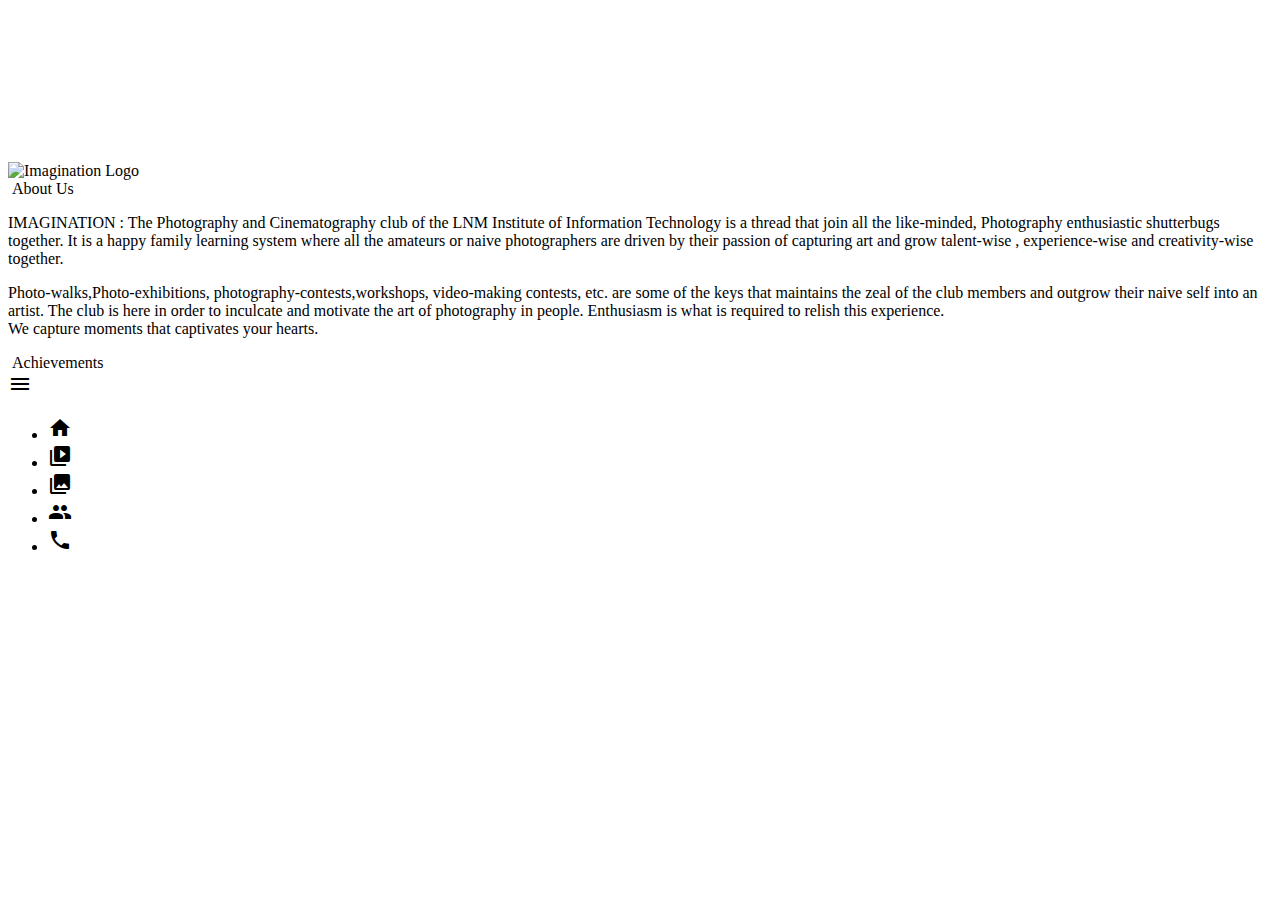
==== index.html @ f0005f78 "About us complete and achievements banner" ====
<!DOCTYPE html>
<html>

<head>
  <!--Import Google Icon Font-->
  <link href="https://fonts.googleapis.com/icon?family=Material+Icons" rel="stylesheet">
  <!--Import materialize.css-->
  <link type="text/css" rel="stylesheet" href="css/materialize.css" media="screen,projection" />
  <link type="text/css" rel="stylesheet" href="css/main.css" />
  <link href="https://fonts.googleapis.com/css?family=Indie+Flower|PT+Sans+Narrow|Varela+Round" rel="stylesheet">
  <script defer src="https://use.fontawesome.com/releases/v5.0.6/js/all.js"></script>
  <!--Let browser know website is optimized for mobile-->
  <meta name="viewport" content="width=device-width, initial-scale=1.0" />
  <!-- AOS -->
  <link rel="stylesheet" href="https://unpkg.com/aos@next/dist/aos.css" />
  <!-- Video Background CSS -->
  <link rel="stylesheet" href="css/video.css">
  <title>Imagination | Home</title>
</head>

<body id="home" class="scrollspy">
  <!-- Header -->
  <header class="v-header containerVid">
    <div class="fullscreen-video-wrap">
      <video preload="non" autoplay="true" loop muted>
        <source src="video.mp4" type="video/mp4">
      </video>
    </div>
    <div class="header-overlay"></div>
    <div class="header-content">
      <img src="img/logoWhite.png" alt="Imagination Logo" class="responsive-img">
    </div>
  </header>
  <!-- ======================
      Section: About us Start
       ====================== -->
  <!-- About us Banner -->
  <section class="section banner banner1">
    <div class="banner-overlay"></div>
    <div class="white-text banner-content">
      &nbsp;About Us
    </div>
  </section>
  <!-- About us: content -->
  <section class="section container">
    <div class="row">
      <div class="col s12 m6 l4 offset-m3 offset-l4">
        <p class="grey-text text-darken-3 fluid-text">IMAGINATION : The Photography and Cinematography club</strong> of the LNM Institute of Information Technology is a thread that join all the like-minded, Photography enthusiastic shutterbugs together. It is a happy family learning system where all the amateurs
          or naive photographers are driven by their passion of capturing art and grow talent-wise , experience-wise and creativity-wise together. </p>
        <p class="grey-text text-darken-3 fluid-text">Photo-walks,Photo-exhibitions, photography-contests,workshops, video-making contests, etc. are some of the keys that maintains the zeal of the club members and outgrow their naive self into an artist. The club is here in order to inculcate and
          motivate the art of photography in people. Enthusiasm is what is required to relish this experience.<br />We capture moments that captivates your hearts.</p>
      </div>
    </div>
  </section>
  <!-- =====================
      Section: About us Ends
       ===================== -->
  <!-- ============================
        Section: Achievements Start
        =========================== -->
  <!-- Achievements Banner -->
  <section class="section banner banner2">
    <div class="banner-overlay"></div>
    <div class="white-text banner-content">
      &nbsp;Achievements
    </div>
  </section>
  <!-- Achievements Content -->
  <section class="section container">

  </section>
  <!-- ============================
        Section: Achievements Ends
        =========================== -->
  <!-- FAB -->
  <div class="fixed-action-btn">
    <a class="btn-floating btn-large blue pulse">
      <i class="large material-icons">menu</i>
    </a>
      <ul>
        <li><a class="btn-floating tooltipped red" data-position="left" data-tooltip="Home"><i class="material-icons">home</i></a></li>
        <li><a class="btn-floating tooltipped purple" data-position="left" data-tooltip="Video Gallery"><i class="material-icons">video_library</i></a></li>
        <li><a class="btn-floating tooltipped orange darken-1" data-position="left" data-tooltip="Photo Gallery"><i class="material-icons">photo_library</i></a></li>
        <li><a class="btn-floating tooltipped blue" data-position="left" data-tooltip="Team"><i class="material-icons">people</i></a></li>
        <li><a class="btn-floating tooltipped green" data-position="left" data-tooltip="Contact Us"><i class="material-icons">phone</i></a></li>
      </ul>
  </div>

  <script type="text/javascript" src="https://code.jquery.com/jquery-3.2.1.min.js"></script>
  <script type="text/javascript" src="js/materialize.min.js"></script>
  <!-- My custom script -->
  <script>
    $(document).ready(function() {
      // Init Scrollspy
      $('.scrollspy').scrollSpy();
      // tooltipped
      $('.tooltipped').tooltip();
      // Init Slider
      $('.slider').slider({
        indicators: false,
        height: 900,
        transition: 500,
        interval: 6000
      });
      // parallax
      $('.parallax').parallax();
      // modals
      $('.modal').modal();
      // team Slider
      $('.carousel.carousel-slider').carousel({
        fullWidth: true,
        indicators: true
      });
    });
  </script>
  <!-- AOS SCRIPT -->
  <script src="https://unpkg.com/aos@next/dist/aos.js"></script>
  <script>
    AOS.init();
  </script>
</body>
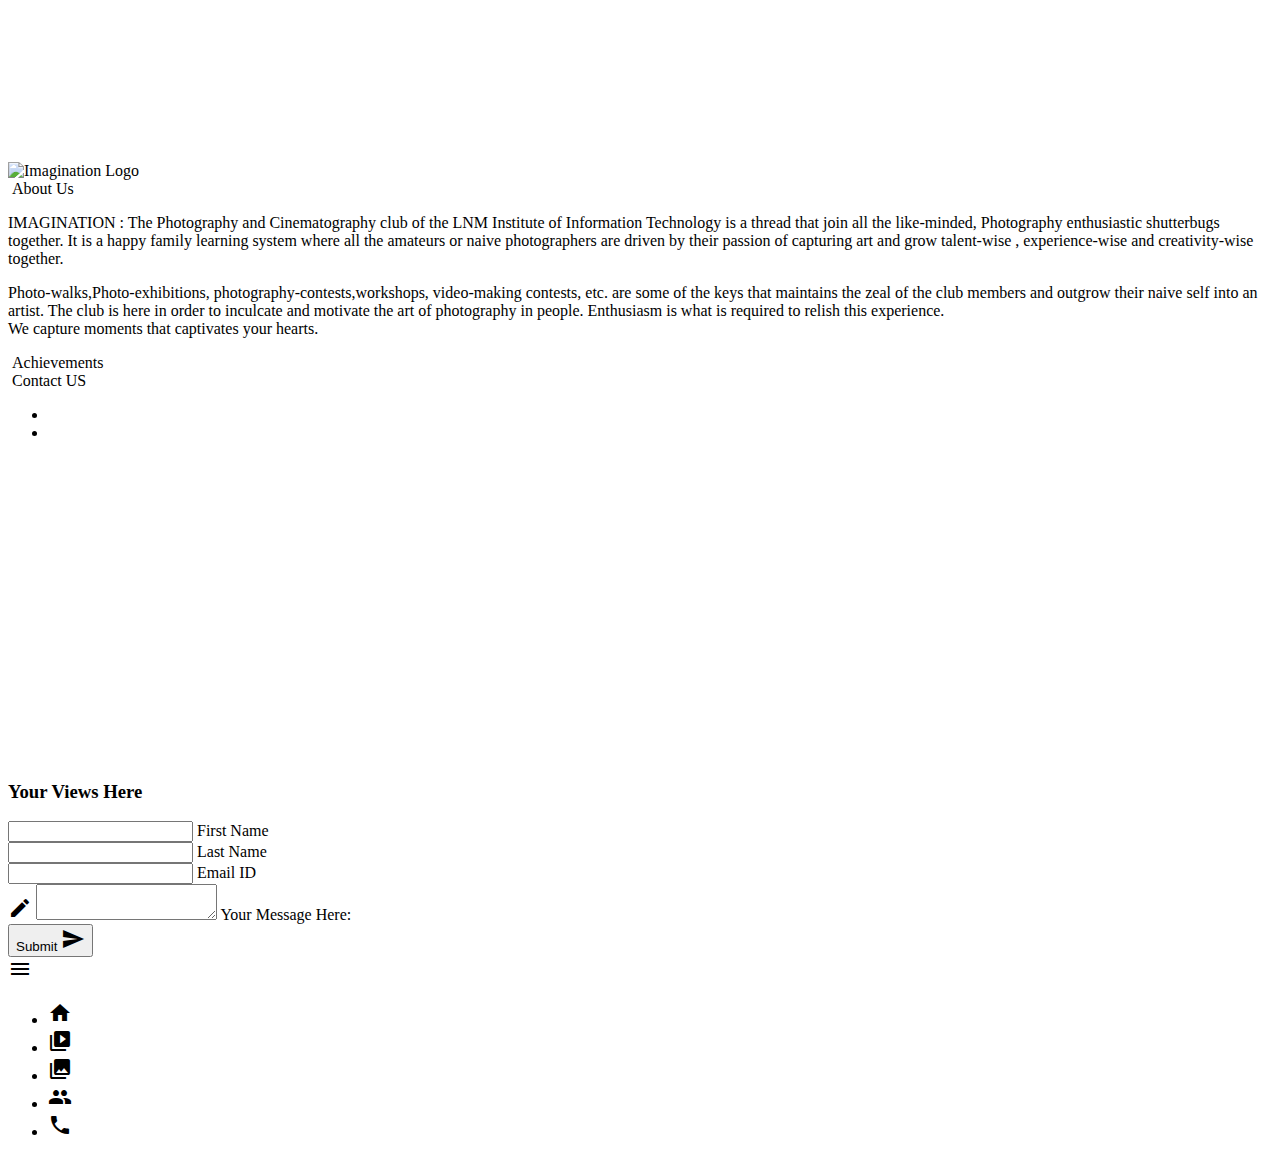
==== commit 657571e9: "contact us section" ====
--- a/index.html
+++ b/index.html
@@ -72,6 +72,81 @@
   <!-- ============================
         Section: Achievements Ends
         =========================== -->
+  <!-- ============================
+        Section: Contact US Start
+        =========================== -->
+  <!-- Banner -->
+  <section class="section banner banner3">
+    <div class="banner-overlay"></div>
+    <div class="white-text banner-content">
+      &nbsp;Contact US
+    </div>
+  </section>
+  <!-- Content -->
+  <section class="section container">
+    <div class="row">
+      <!-- Icons and map -->
+      <div class="col s12 m6">
+        <div class="row">
+          <div class="col s12 links">
+            <ul>
+              <li>
+                <a href="#"><i class="fa fa-facebook-f" aria-hidden="true"></i></a>
+              </li>
+              <li>
+                <a href="#"><i class="fa fa-instagram" aria-hidden="true"></i></a>
+              </li>
+            </ul>
+          </div>
+          <div class="col s12">
+            <iframe src="https://www.google.com/maps/embed?pb=!1m18!1m12!1m3!1d3556.968641643885!2d75.9211375511626!3d26.936208583034574!2m3!1f0!2f0!3f0!3m2!1i1024!2i768!4f13.1!3m3!1m2!1s0x396dba21e0ee715f%3A0x64581cc3a32cfd6d!2sLNMIIT+Central+Plaza!5e0!3m2!1sen!2sin!4v1537017770860"
+              width="400" height="300" frameborder="0" style="border:0" allowfullscreen></iframe>
+          </div>
+        </div>
+      </div>
+      <!-- Form -->
+      <div class="col s12 m6">
+        <div class="row center">
+          <!-- TODO: Change Color according to the theme -->
+          <h3>Your Views Here</h3>
+        </div>
+        <div class="row">
+          <div class="input-field col s6">
+            <input id="first_name" type="text" class="validate">
+            <label for="first_name">First Name</label>
+          </div>
+          <div class="input-field col s6">
+            <input id="last_name" type="text" class="validate">
+            <label for="last_name">Last Name</label>
+          </div>
+        </div>
+        <div class="row">
+          <div class="input-field col s12">
+            <input id="email" type="text" class="validate">
+            <label for="email">Email ID</label>
+          </div>
+        </div>
+        <div class="row">
+          <!-- TODO: Make a constraint to word limit -->
+          <div class="input-field col s12">
+            <i class="material-icons prefix">mode_edit</i>
+            <textarea id="icon_prefix2" class="materialize-textarea"></textarea>
+            <label for="icon_prefix2">Your Message Here:</label>
+          </div>
+        </div>
+        <div class="row">
+          <div class="col s12 center">
+            <button class="btn waves-effect waves-light" type="submit" name="action">Submit
+              <i class="material-icons right">send</i>
+            </button>
+          </div>
+        </div>
+      </div>
+    </div>
+  </section>
+  <!-- ============================
+        Section: Contact Us Ends
+        =========================== -->
   <!-- FAB -->
   <div class="fixed-action-btn">
     <a class="btn-floating btn-large blue pulse">
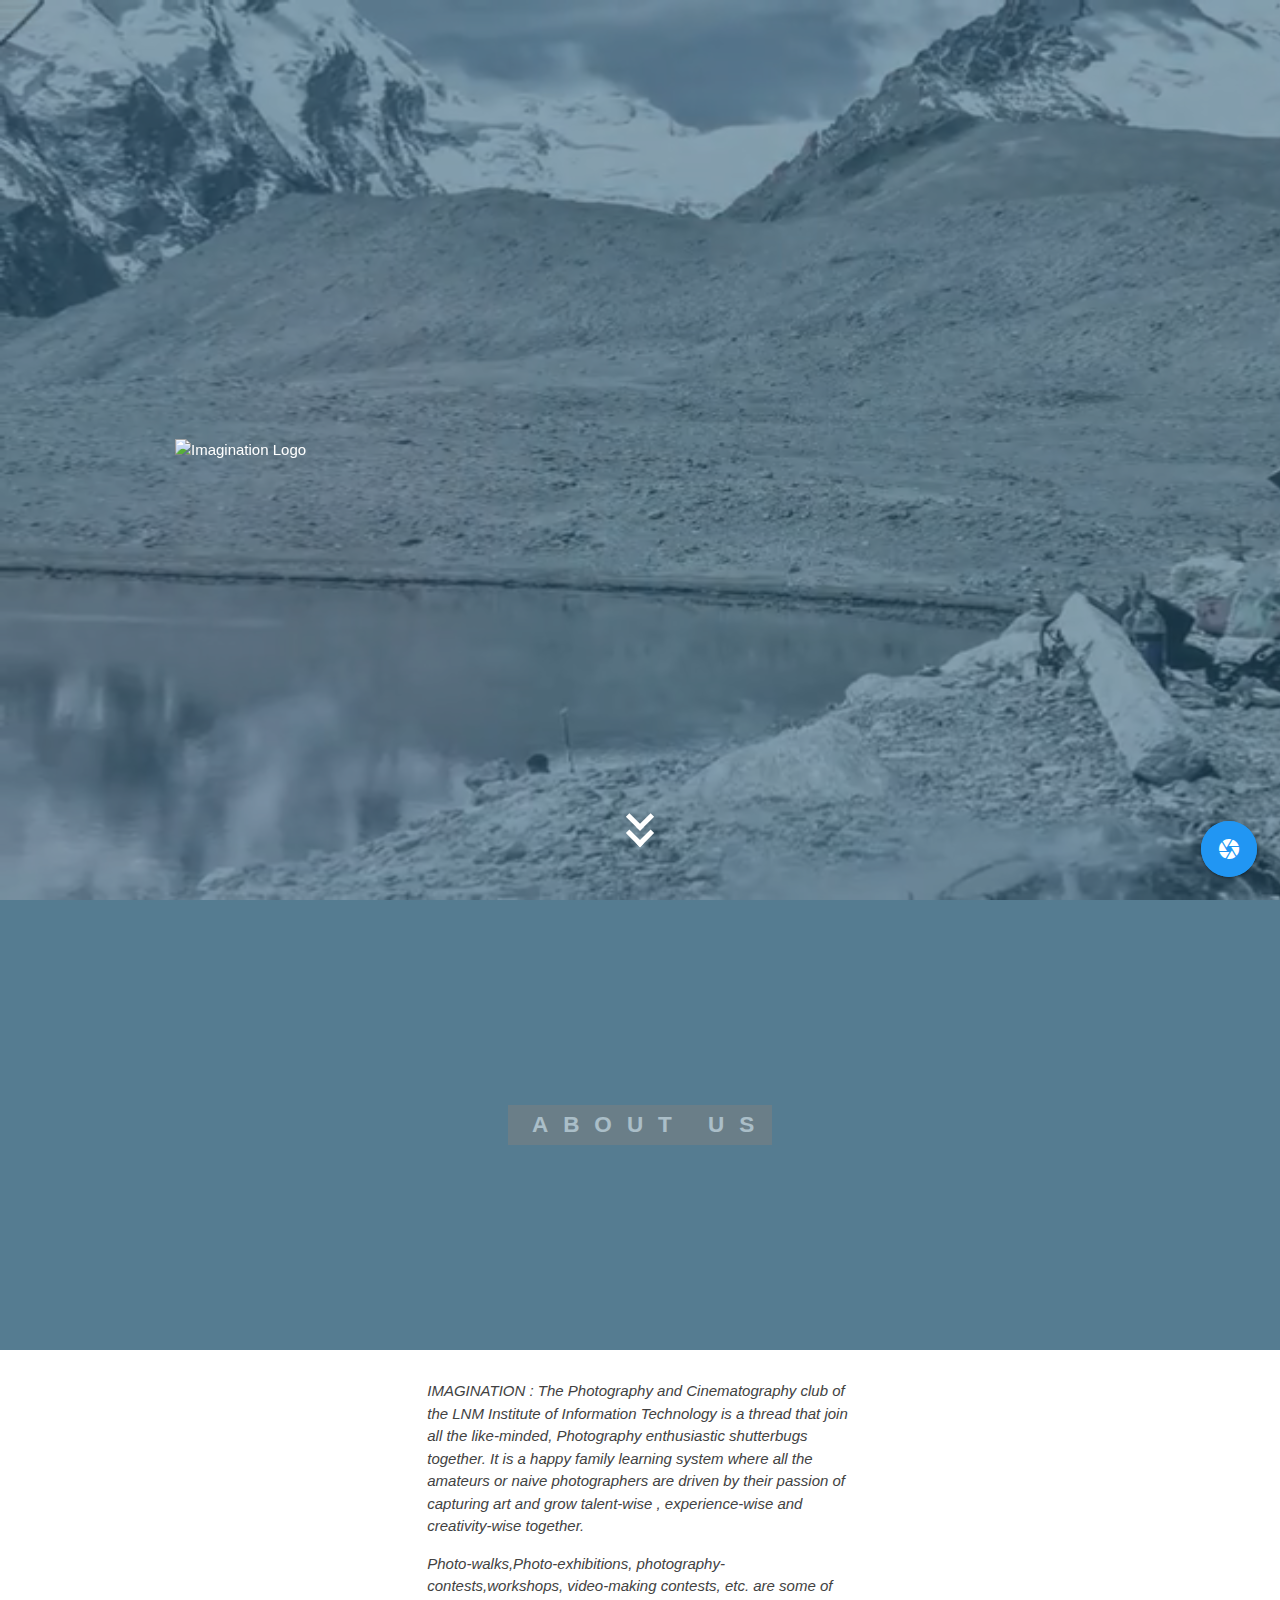
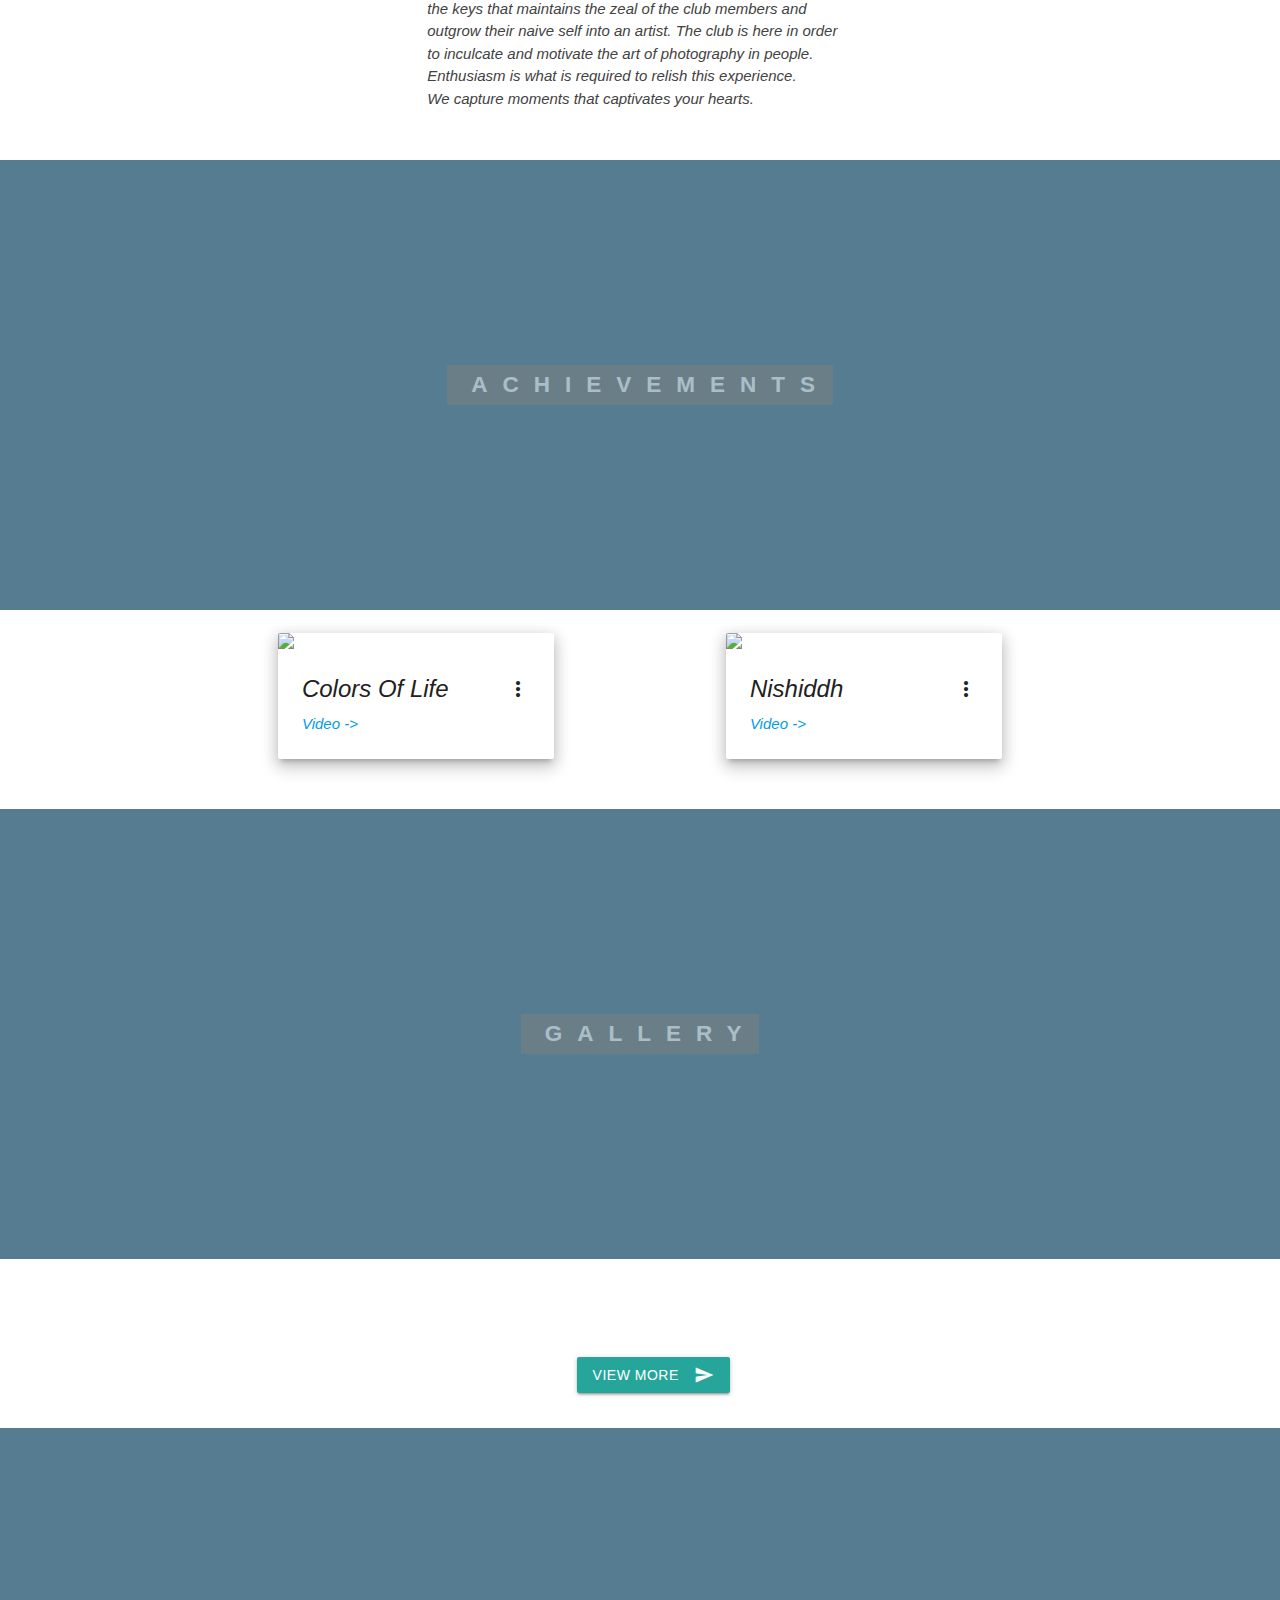
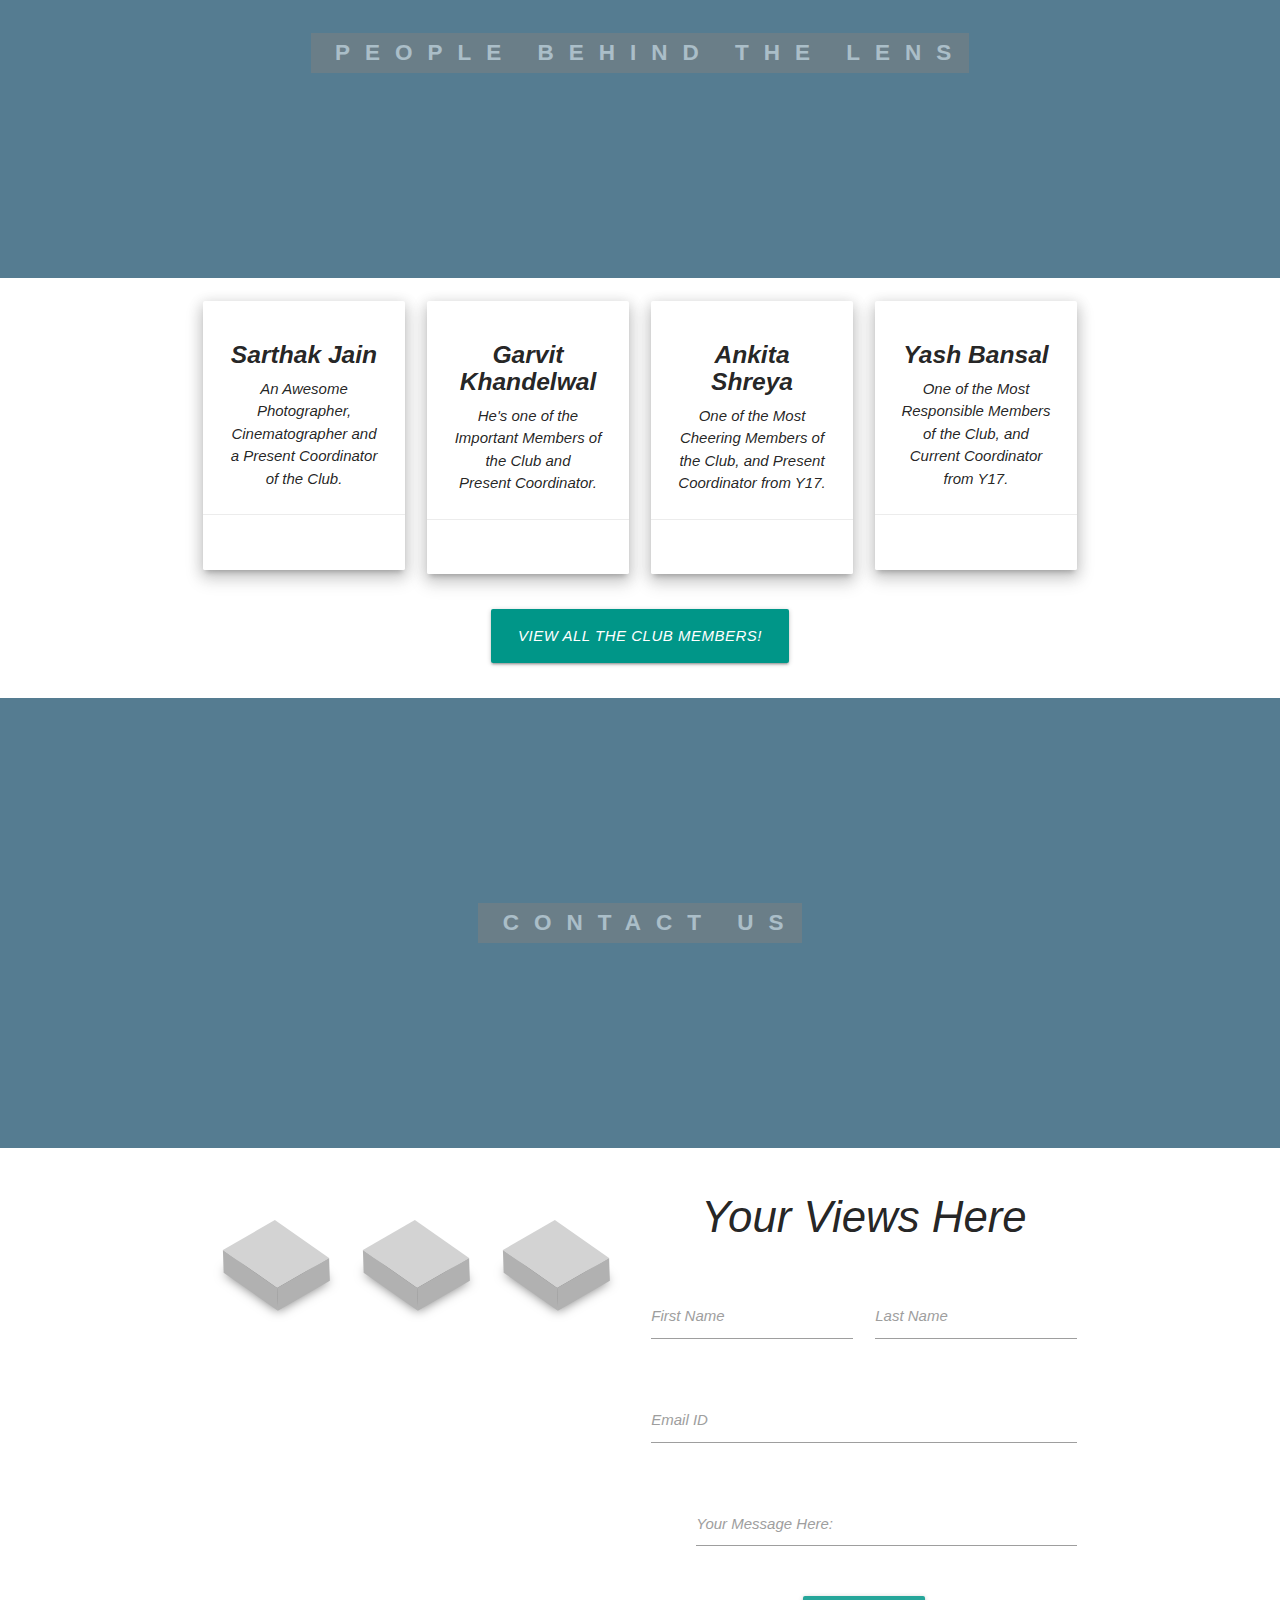
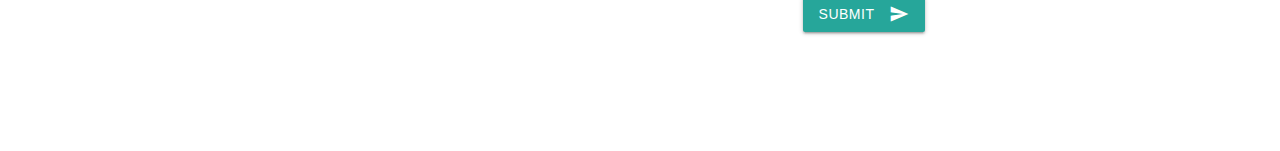
==== commit 818df856: "new index" ====
--- a/index.html
+++ b/index.html
@@ -9,16 +9,23 @@
   <link type="text/css" rel="stylesheet" href="css/main.css" />
   <link href="https://fonts.googleapis.com/css?family=Indie+Flower|PT+Sans+Narrow|Varela+Round" rel="stylesheet">
   <script defer src="https://use.fontawesome.com/releases/v5.0.6/js/all.js"></script>
+  <!-- Social Icons Ionic Icons -->
+  <link href="https://unpkg.com/ionicons@4.2.2/dist/css/ionicons.min.css" rel="stylesheet">
   <!--Let browser know website is optimized for mobile-->
   <meta name="viewport" content="width=device-width, initial-scale=1.0" />
   <!-- AOS -->
   <link rel="stylesheet" href="https://unpkg.com/aos@next/dist/aos.css" />
   <!-- Video Background CSS -->
   <link rel="stylesheet" href="css/video.css">
+  
+  <!-- About us Font -->
+  <link href="https://fonts.googleapis.com/css?family=Cabin" rel="stylesheet">
   <title>Imagination | Home</title>
 </head>
 
 <body id="home" class="scrollspy">
+    <div id="loading"></div>
+
   <!-- Header -->
   <header class="v-header containerVid">
     <div class="fullscreen-video-wrap">
@@ -29,6 +36,11 @@
     <div class="header-overlay"></div>
     <div class="header-content">
       <img src="img/logoWhite.png" alt="Imagination Logo" class="responsive-img">
+    </div>
+    <!-- page scroll animation -->
+    <div class="box">
+      <span></span>
+      <span></span>
     </div>
   </header>
   <!-- ======================
@@ -42,11 +54,11 @@
     </div>
   </section>
   <!-- About us: content -->
-  <section class="section container">
+  <section class="section container about-us">
     <div class="row">
-      <div class="col s12 m6 l4 offset-m3 offset-l4">
-        <p class="grey-text text-darken-3 fluid-text">IMAGINATION : The Photography and Cinematography club</strong> of the LNM Institute of Information Technology is a thread that join all the like-minded, Photography enthusiastic shutterbugs together. It is a happy family learning system where all the amateurs
-          or naive photographers are driven by their passion of capturing art and grow talent-wise , experience-wise and creativity-wise together. </p>
+      <div class="col s12 m8 l6 offset-m2 offset-l3">
+        <p class="grey-text text-darken-3 fluid-text"><strong>IMAGINATION : The Photography and Cinematography club</strong> of the LNM Institute of Information Technology is a thread that join all the like-minded, Photography enthusiastic shutterbugs together. It is a happy family learning system
+          where all the amateurs or naive photographers are driven by their passion of capturing art and grow talent-wise , experience-wise and creativity-wise together. </p>
         <p class="grey-text text-darken-3 fluid-text">Photo-walks,Photo-exhibitions, photography-contests,workshops, video-making contests, etc. are some of the keys that maintains the zeal of the club members and outgrow their naive self into an artist. The club is here in order to inculcate and
           motivate the art of photography in people. Enthusiasm is what is required to relish this experience.<br />We capture moments that captivates your hearts.</p>
       </div>
@@ -67,10 +79,247 @@
   </section>
   <!-- Achievements Content -->
   <section class="section container">
-
+    <div class="row">
+      <div class="col s12 m4 offset-m2 l4 offset-l1">
+        <div class="card  z-depth-3">
+          <div class="card-image waves-effect waves-block waves-light">
+            <img class="activator responsive-img" src="img/i1.jpg">
+          </div>
+          <div class="card-content">
+            <span class="card-title activator grey-text text-darken-4">Colors Of Life<i class="material-icons right">more_vert</i></span>
+            <p><a href="https://www.youtube.com/watch?v=WdPGzFYbcsA" target="_blank">Video -></a></p>
+          </div>
+          <div class="card-reveal">
+            <span class="card-title grey-text text-darken-4">Colors Of Life<i class="material-icons right">close</i></span>
+            <p>Here is some more information about this product that is only revealed once clicked on.</p>
+          </div>
+        </div>
+      </div>
+
+      <div class="col s12 m4 l4 offset-l2">
+        <div class="card z-depth-3">
+          <div class="card-image waves-effect waves-block waves-light">
+            <img class="activator responsive-img" src="img/i2.jpg">
+          </div>
+          <div class="card-content">
+            <span class="card-title activator grey-text text-darken-4">Nishiddh<i class="material-icons right">more_vert</i></span>
+            <p><a href="https://www.youtube.com/watch?v=ikzw3klrXwg" target="_blank">Video -></a></p>
+          </div>
+          <div class="card-reveal">
+            <span class="card-title grey-text text-darken-4">Nishiddh<i class="material-icons right">close</i></span>
+            <p>Here is some more information about this product that is only revealed once clicked on.</p>
+          </div>
+        </div>
+      </div>
+
+    </div>
   </section>
   <!-- ============================
         Section: Achievements Ends
+        =========================== -->
+  <!-- ============================
+        Section: Gallery Start
+        =========================== -->
+  <!-- Gallery Banner -->
+
+  <section class="section banner banner4">
+    <div class="banner-overlay"></div>
+    <div class="white-text banner-content">
+      &nbsp;GALLERY
+    </div>
+  </section>
+  <!-- Gallery Content -->
+  <section class="section">
+    <div class="row">
+      <div class="container">
+        <div class="row">
+          <div class="col s12 m3">
+            <img src="https://source.unsplash.com/1600x900/?beach" data-caption="PC:@yash_bansal" alt="" class="materialboxed responsive-img">
+          </div>
+
+          <div class="col s12 m3">
+            <img src="https://source.unsplash.com/1600x900/?travel" alt="" class="materialboxed responsive-img">
+          </div>
+
+          <div class="col s12 m3">
+            <img src="https://source.unsplash.com/1600x900/?random" alt="" class="materialboxed responsive-img">
+          </div>
+
+          <div class="col s12 m3">
+            <img src="https://source.unsplash.com/1600x900/?beach,travel" alt="" class="materialboxed responsive-img">
+          </div>
+        </div>
+
+        <div class="row">
+          <div class="col s12 m3">
+            <img src="https://source.unsplash.com/1600x900/?food" alt="" class="materialboxed responsive-img">
+          </div>
+
+          <div class="col s12 m3">
+            <img src="https://source.unsplash.com/1600x900/?children" alt="" class="materialboxed responsive-img">
+          </div>
+
+          <div class="col s12 m3">
+            <img src="https://source.unsplash.com/1600x900/?people" alt="" class="materialboxed responsive-img">
+          </div>
+
+          <div class="col s12 m3">
+            <img src="https://source.unsplash.com/1600x900/?love" alt="" class="materialboxed responsive-img">
+          </div>
+        </div>
+
+        <div class="row">
+          <div class="col s12 m3">
+            <img src="https://source.unsplash.com/1600x900/?building" alt="" class="materialboxed responsive-img">
+          </div>
+
+          <div class="col s12 m3">
+            <img src="https://source.unsplash.com/1600x900/?water" alt="" class="materialboxed responsive-img">
+          </div>
+
+          <div class="col s12 m3">
+            <img src="https://source.unsplash.com/1600x900/?mountain" alt="" class="materialboxed responsive-img">
+          </div>
+
+          <div class="col s12 m3">
+            <img src="https://source.unsplash.com/1600x900/?cruise" alt="" class="materialboxed responsive-img">
+          </div>
+        </div>
+      </div>
+    </div>
+    <div class="row container">
+      <div class="col s6 offset-s3 m4 offset-m5 l4 offset-l5">
+        <a class="waves-effect waves-light btn"  href="featured-gallery.html" target="_blank"><i class="material-icons right">send</i>View More</a>
+      </div>
+    </div>
+  </section>
+
+  <!-- ============================
+        Section: Gallery Ends
+        =========================== -->
+
+  <!-- ============================
+        Section: Team Start
+        =========================== -->
+  <!-- Banner -->
+  <section class="section banner banner5">
+    <div class="banner-overlay"></div>
+    <div class="white-text banner-content">
+      &nbsp;People behind the lens
+    </div>
+  </section>
+  <!-- Content -->
+  <section class="section transparent lighten-5 scrollspy" id="team">
+    <div class="container center">
+      <div class="row">
+        <div class="col s12 m3">
+          <div class="card z-depth-3">
+            <div class="card-image">
+              <img src="img/img/p4.JPG" alt="" class="materialboxed responsive-image">
+
+            </div>
+            <div class="card-content">
+              <h5><b>Sarthak Jain</b></h5>
+              <p>An Awesome Photographer, Cinematographer and a Present Coordinator of the Club.</p>
+            </div>
+            <div class="card-action">
+              <a href="#" class="blue-text">
+                <i class="fab fa-facebook fa-2x"></i>
+              </a>
+              <a href="#" class="indigo-text">
+                <i class="fab fa-instagram fa-2x"></i>
+              </a>
+
+              </a>
+            </div>
+          </div>
+        </div>
+
+        <div class="col s12 m3">
+          <div class="card z-depth-3">
+            <div class="card-image">
+              <img src="img/img/p5.jpg" alt="" class="materialboxed responsive-image">
+
+            </div>
+            <div class="card-content">
+              <h5><b>Garvit Khandelwal</b></h5>
+              <p>He's one of the Important Members of the Club and <br />Present Coordinator.</p>
+            </div>
+            <div class="card-action">
+              <a href="#" class="blue-text">
+                <i class="fab fa-facebook fa-2x"></i>
+              </a>
+              <a href="#" class="indigo-text">
+                <i class="fab fa-instagram fa-2x"></i>
+              </a>
+
+              </a>
+            </div>
+          </div>
+        </div>
+
+        <div class="col s12 m3">
+          <div class="card z-depth-3">
+            <div class="card-image">
+              <img src="img/img/p16.jpeg" alt="" class="materialboxed responsive-image">
+
+            </div>
+            <div class="card-content">
+              <h5><b>Ankita Shreya</b></h5>
+              <p>One of the Most Cheering Members of the Club, and Present Coordinator from Y17.</p>
+            </div>
+            <div class="card-action">
+              <a href="#" class="blue-text">
+                <i class="fab fa-facebook fa-2x"></i>
+              </a>
+              <a href="#" class="indigo-text">
+                <i class="fab fa-instagram fa-2x"></i>
+              </a>
+
+              </a>
+            </div>
+          </div>
+        </div>
+
+        <div class="col s12 m3">
+          <div class="card z-depth-3">
+            <div class="card-image">
+              <img src="img/img/p15.jpeg" alt="" class="materialboxed responsive-image">
+
+            </div>
+            <div class="card-content">
+              <h5><b>Yash Bansal</b></h5>
+              <p>One of the Most Responsible Members of the Club, and Current Coordinator from Y17.</p>
+            </div>
+            <div class="card-action">
+              <a href="#" class="blue-text">
+                <i class="fab fa-facebook fa-2x"></i>
+              </a>
+              <a href="#" class="indigo-text">
+                <i class="fab fa-instagram fa-2x"></i>
+              </a>
+
+              </a>
+
+              </a>
+
+              </a>
+            </div>
+          </div>
+        </div>
+      </div>
+
+
+
+    </div>
+    <!-- Meet Them All -->
+    <div class="row container">
+      <a href="team.html" target="_blank" class="waves-effect waves-purple btn-large white-text teal center-align col s12 m4 offset-m4">View All the Club Members!</a>
+    </div>
+    </div>
+  </section>
+  <!-- ============================
+        Section: Team End
         =========================== -->
   <!-- ============================
         Section: Contact US Start
@@ -91,14 +340,23 @@
           <div class="col s12 links">
             <ul>
               <li>
-                <a href="#"><i class="fa fa-facebook-f" aria-hidden="true"></i></a>
+                <a href="https://www.facebook.com/imagination.lnmiit/?ref=br_rs" target="_blank">
+                  <ion-icon name="logo-facebook"></ion-icon>
+                </a>
               </li>
               <li>
-                <a href="#"><i class="fa fa-instagram" aria-hidden="true"></i></a>
+                <a href="https://www.instagram.com/imagination.lnmiit/" target="_blank">
+                  <ion-icon name="logo-instagram"></ion-icon>
+                </a>
+              </li>
+              <li>
+                <a href="https://www.youtube.com/channel/UCGwiob69VVRwFleioy6XRuQ" target="_blank">
+                  <ion-icon name="logo-youtube"></ion-icon>
+                </a>
               </li>
             </ul>
           </div>
-          <div class="col s12">
+          <div class="col s12 container center" style="height: 100%;">
             <iframe src="https://www.google.com/maps/embed?pb=!1m18!1m12!1m3!1d3556.968641643885!2d75.9211375511626!3d26.936208583034574!2m3!1f0!2f0!3f0!3m2!1i1024!2i768!4f13.1!3m3!1m2!1s0x396dba21e0ee715f%3A0x64581cc3a32cfd6d!2sLNMIIT+Central+Plaza!5e0!3m2!1sen!2sin!4v1537017770860"
               width="400" height="300" frameborder="0" style="border:0" allowfullscreen></iframe>
           </div>
@@ -129,7 +387,7 @@
         <div class="row">
           <!-- TODO: Make a constraint to word limit -->
           <div class="input-field col s12">
-            <i class="material-icons prefix">mode_edit</i>
+            <i class="material-icons prefix"></i>
             <textarea id="icon_prefix2" class="materialize-textarea"></textarea>
             <label for="icon_prefix2">Your Message Here:</label>
           </div>
@@ -150,20 +408,30 @@
   <!-- FAB -->
   <div class="fixed-action-btn">
     <a class="btn-floating btn-large blue pulse">
-      <i class="large material-icons">menu</i>
+      <i class="large material-icons">camera</i>
     </a>
-      <ul>
-        <li><a class="btn-floating tooltipped red" data-position="left" data-tooltip="Home"><i class="material-icons">home</i></a></li>
-        <li><a class="btn-floating tooltipped purple" data-position="left" data-tooltip="Video Gallery"><i class="material-icons">video_library</i></a></li>
-        <li><a class="btn-floating tooltipped orange darken-1" data-position="left" data-tooltip="Photo Gallery"><i class="material-icons">photo_library</i></a></li>
-        <li><a class="btn-floating tooltipped blue" data-position="left" data-tooltip="Team"><i class="material-icons">people</i></a></li>
-        <li><a class="btn-floating tooltipped green" data-position="left" data-tooltip="Contact Us"><i class="material-icons">phone</i></a></li>
-      </ul>
+    <ul>
+   
+      <li><a class="btn-floating tooltipped purple" data-position="left" data-tooltip="Event Coverage"><i class="material-icons">video_library</i></a></li>
+      <li><a class="btn-floating tooltipped orange darken-1" data-position="left" data-tooltip="Photo Gallery"><i class="material-icons">photo_library</i></a></li>
+      <li><a class="btn-floating tooltipped blue" data-position="left" data-tooltip="Team" href="team.html" target="_blank"><i class="material-icons">people</i></a></li>
+      <li><a class="btn-floating tooltipped green" data-position="left" data-tooltip="Contact Us"><i class="material-icons">chat</i></a></li>
+    </ul>
   </div>
 
   <script type="text/javascript" src="https://code.jquery.com/jquery-3.2.1.min.js"></script>
   <script type="text/javascript" src="js/materialize.min.js"></script>
   <!-- My custom script -->
+  <script>
+     function hideLoader() {
+    $('#loading').hide();
+    }
+
+    
+
+// Strongly recommended: Hide loader after 20 seconds, even if the page hasn't finished loading
+    setTimeout(hideLoader, 5000);
+  </script>
   <script>
     $(document).ready(function() {
       // Init Scrollspy
@@ -193,4 +461,11 @@
   <script>
     AOS.init();
   </script>
+  <!-- Ionic Icons -->
+  <script src="https://unpkg.com/ionicons@4.2.2/dist/ionicons.js"></script>
+
 </body>
+
+</html>
+
+<!-- <iframe src="https://www.google.com/maps/embed?pb=!1m18!1m12!1m3!1d3556.968641643885!2d75.9211375511626!3d26.936208583034574!2m3!1f0!2f0!3f0!3m2!1i1024!2i768!4f13.1!3m3!1m2!1s0x396dba21e0ee715f%3A0x64581cc3a32cfd6d!2sLNMIIT+Central+Plaza!5e0!3m2!1sen!2sin!4v1537017770860" width="400" height="300" frameborder="0" style="border:0" allowfullscreen></iframe> -->
--- a/css/video.css
+++ b/css/video.css
@@ -0,0 +1,310 @@
+* {
+  box-sizing: border-box;
+}
+
+body {
+  overflow-x: hidden;
+}
+
+.about-us {
+  font-family: 'Cabin', sans-seriff;
+}
+
+.v-header {
+  height: 100vh;
+  display: flex;
+  align-items: center;
+  color: #fff;
+}
+
+.containerVid {
+  max-width: 960px;
+  padding-left: 1rem;
+  padding-right: 1rem;
+  margin: auto;
+  text-align: center;
+}
+
+.fullscreen-video-wrap {
+  position: absolute;
+  top: 0;
+  left: 0;
+  width: 100%;
+  height: 100vh ;
+  overflow: hidden;
+}
+
+.fullscreen-video-wrap video {
+  min-width: 100%;
+  min-height: 100%;
+}
+
+.header-overlay {
+  height: 100vh;
+  width: 100vw;
+  position: absolute;
+  top: 0;
+  left: 0;
+  background: #225470;
+  z-index: 1;
+  opacity: 0.55;
+}
+
+.header-content {
+  z-index: 2;
+}
+
+@@media (max-width: 960px) {
+  .containerVid {
+    padding-right: 3rem;
+    padding-left: 3rem;
+  }
+}
+
+/* Page Scroll Animation */
+
+.box {
+  position: absolute;
+  bottom: 5%;
+  left: 50%;
+  transform: translate(-50%, -50%);
+  z-index: 3;
+}
+
+.box span {
+  display: block;
+  width: 20px;
+  height: 20px;
+  border-bottom: 5px solid #fff;
+  border-right: 5px solid #fff;
+  transform: rotate(45deg);
+  margin: -8px;
+  animation: animate 2s infinite;
+}
+
+.box span:nth-child(2) {
+  animate-delay: -0.2s;
+  transform: rotate(45deg) translate(-20px, -20px);
+}
+
+.box span:nth-child(3) {
+  animation-delay: -0.4s;
+}
+
+@keyframes animate {
+  0% {
+    opacity: 0;
+    transform: rotate(45deg) translate(-10px, -10px);
+  }
+  50% {
+    opacity: 1;
+    /* transform: rotate(45deg) translate(0px, 0px); */
+  }
+  100% {
+    opacity: 0;
+    transform: rotate(45deg) translate(10px, 10px);
+  }
+}
+
+/* Page Scroll Animation End */
+
+/* Banner */
+
+.banner {
+  height: 50vh;
+  position: relative;
+  display: flex;
+  align-items: center;
+  text-align: center;
+  justify-content: center;
+  margin: auto;
+}
+
+.banner-overlay {
+  height: 50vh;
+  width: 100vw;
+  position: absolute;
+  top: 0;
+  left: 0;
+  background: #225470;
+  z-index: 1;
+  opacity: 0.77;
+}
+
+.banner-content {
+  z-index: 2;
+  font-size: 1.5rem;
+  text-transform: uppercase;
+  letter-spacing: 1rem;
+  font-weight: bolder;
+  padding: 3px;
+  background: grey;
+  opacity: .5;
+}
+
+/* Banner 1: About us */
+
+.banner1 {
+  background-image: url('../img/b1.jpg');
+  background-repeat: no-repeat;
+  background-size: cover;
+  background-attachment: fixed;
+}
+
+/* Banner2: Achievements */
+
+.banner2 {
+  background-image: url('../img/b2.jpg');
+  background-repeat: no-repeat;
+  background-size: cover;
+  background-attachment: fixed;
+}
+
+/* Banner3: Contact Us */
+
+.banner3 {
+  background-image: url('../img/b3.jpg');
+  background-repeat: no-repeat;
+  background-size: cover;
+  background-attachment: fixed;
+}
+
+/* Banner4: Gallery */
+
+.banner4 {
+  background-image: url('../img/b4.jpg');
+  background-repeat: no-repeat;
+  background-size: cover;
+  background-attachment: fixed;
+}
+
+/* Banner5: Team */
+
+.banner5 {
+  background-image: url('../img/b5.jpg');
+  background-repeat: no-repeat;
+  background-size: cover;
+  background-attachment: fixed;
+}
+
+
+/* Social Icons */
+.links {
+  position: relative;
+  margin: 10vh auto 15vh;
+}
+.links ul {
+  position: absolute;
+  top: 50%;
+  left: 50%;
+  transform: translate(-50%, -50%);
+  margin: 0;
+  padding: 0;
+  display: flex;
+}
+
+.links ul li {
+  list-style: none;
+  margin: 0 40px;
+}
+
+.links ul li a .fa {
+  font-size: 30px;
+  color: #262626;
+  line-height: 60px;
+  transition: .5s;
+}
+
+.links ul li a {
+  position: relative;
+  display: block;
+  width: 60px;
+  height: 60px;
+  background: #d3d3d3;
+  text-align: center;
+  transform: perspective(1000px) rotate(-30deg) skew(25deg) translate(0, 0);
+  transition: .5s;
+  box-shadow: -20px 20px 10px rgba(0, 0, 0, .5);
+}
+
+.links ion-icon {
+  color: #262626;
+  margin-top: 10px;
+  font-size: 40px;
+}
+
+.links:hover ion-icon {
+  color: #fff;
+  margin-top: 10px;
+  font-size: 40px;
+}
+
+.links ul li a:before {
+  content: '';
+  position: absolute;
+  top: 10px;
+  left: -20px;
+  height: 100%;
+  width: 20px;
+  background: #b1b1b1;
+  transition: .5s;
+  transform: rotate(0deg) skewY(-45deg);
+}
+
+.links ul li a:after {
+  content: '';
+  position: absolute;
+  bottom: -20px;
+  left: -10px;
+  height: 20px;
+  width: 100%;
+  background: #b1b1b1;
+  transition: .5s;
+  transform: rotate(0deg) skewX(-45deg);
+}
+
+.links ul li a:hover {
+  transform: perspective(1000px) rotate(-30deg) skew(25deg) translate(20px, -20px);
+  box-shadow: -20px 20px 10px rgba(0, 0, 0, .5);
+}
+
+.links ul li:hover .fa {
+  color: #fff;
+}
+
+.links ul li:hover:nth-child(1) a {
+  background: #3b5999;
+}
+
+.links ul li:hover:nth-child(1) a:before {
+  background: #2e4a86;
+}
+
+.links ul li:hover:nth-child(1) a:after {
+  background: #4a69ad;
+}
+
+.links ul li:hover:nth-child(2) a {
+  background: #e4405f;
+}
+
+.links ul li:hover:nth-child(2) a:before {
+  background: #d02d4c;
+}
+
+.links ul li:hover:nth-child(2) a:after {
+  background: #f1395c;
+}
+
+
+.links ul li:hover:nth-child(3) a {
+  background: #b31217;
+}
+
+.links ul li:hover:nth-child(3) a:before {
+  background: #b31117;
+}
+
+.links ul li:hover:nth-child(3) a:after {
+  background: #c74747de;
+}
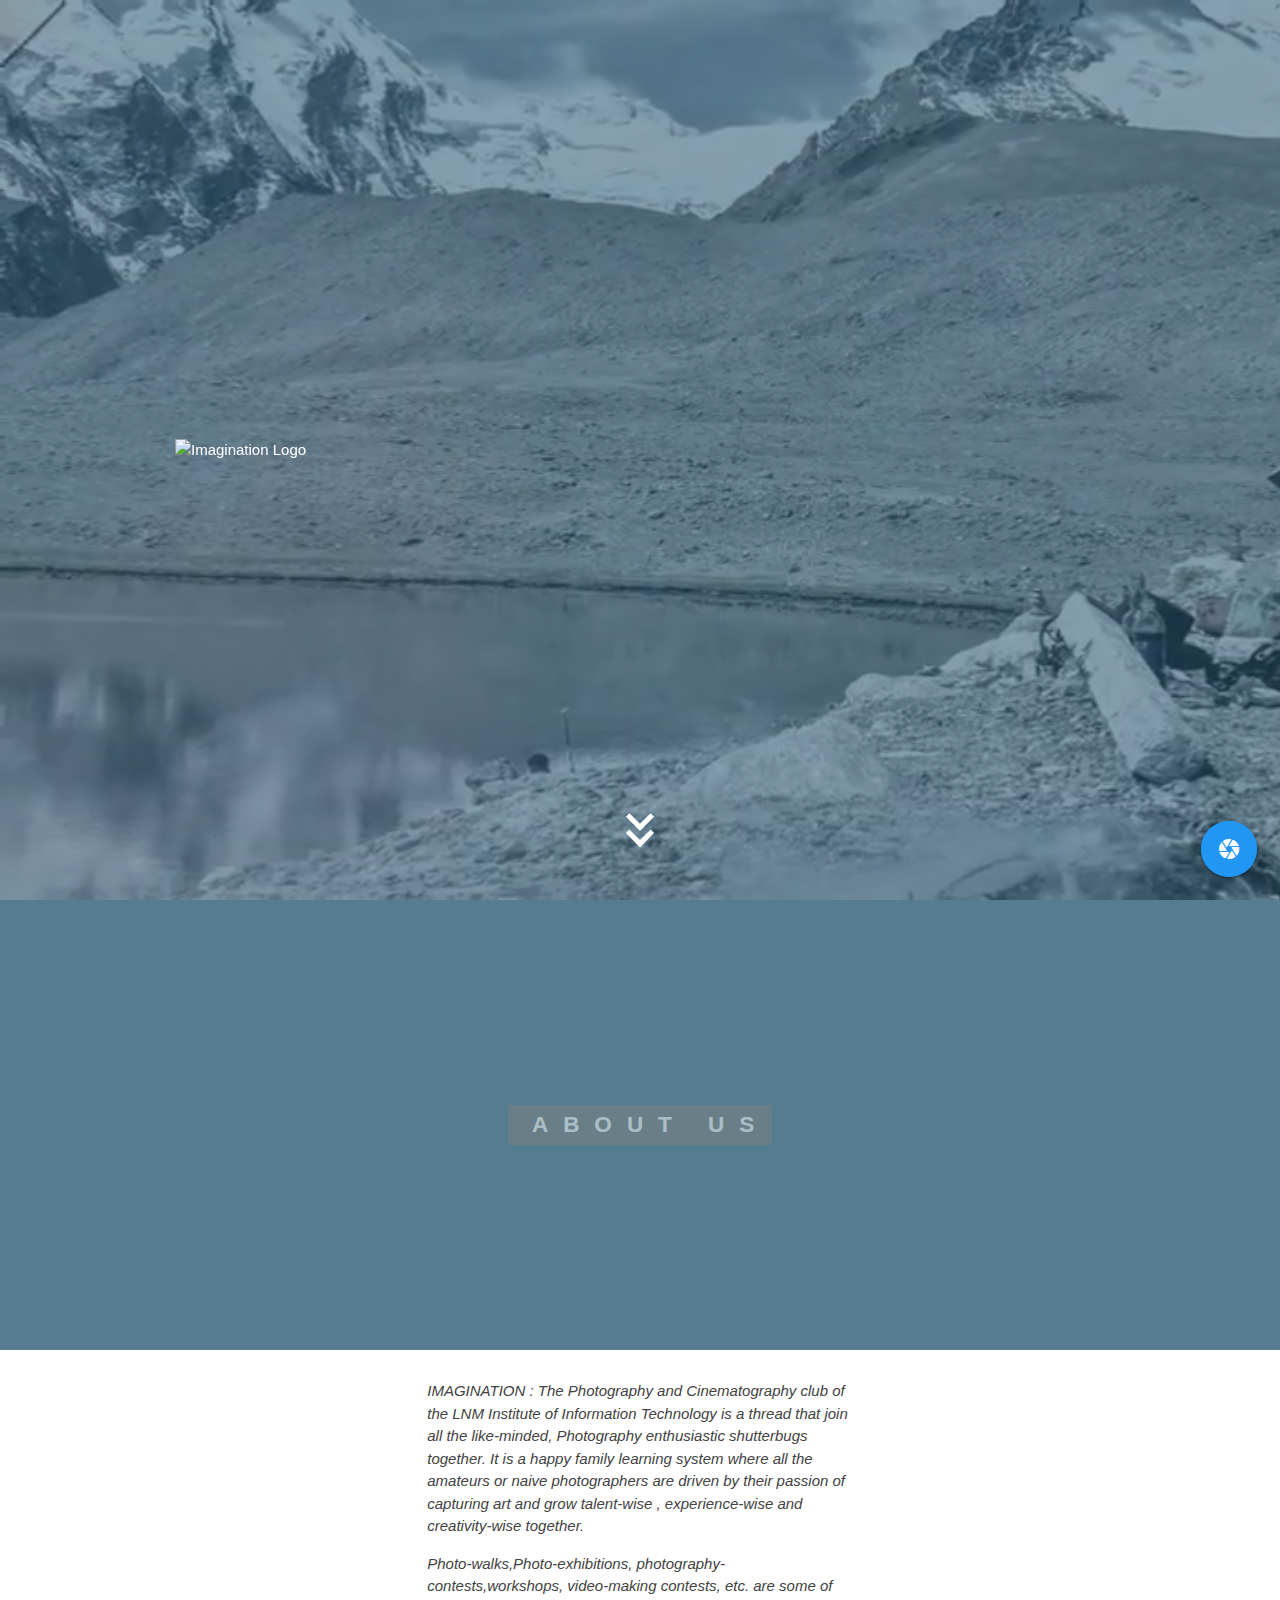
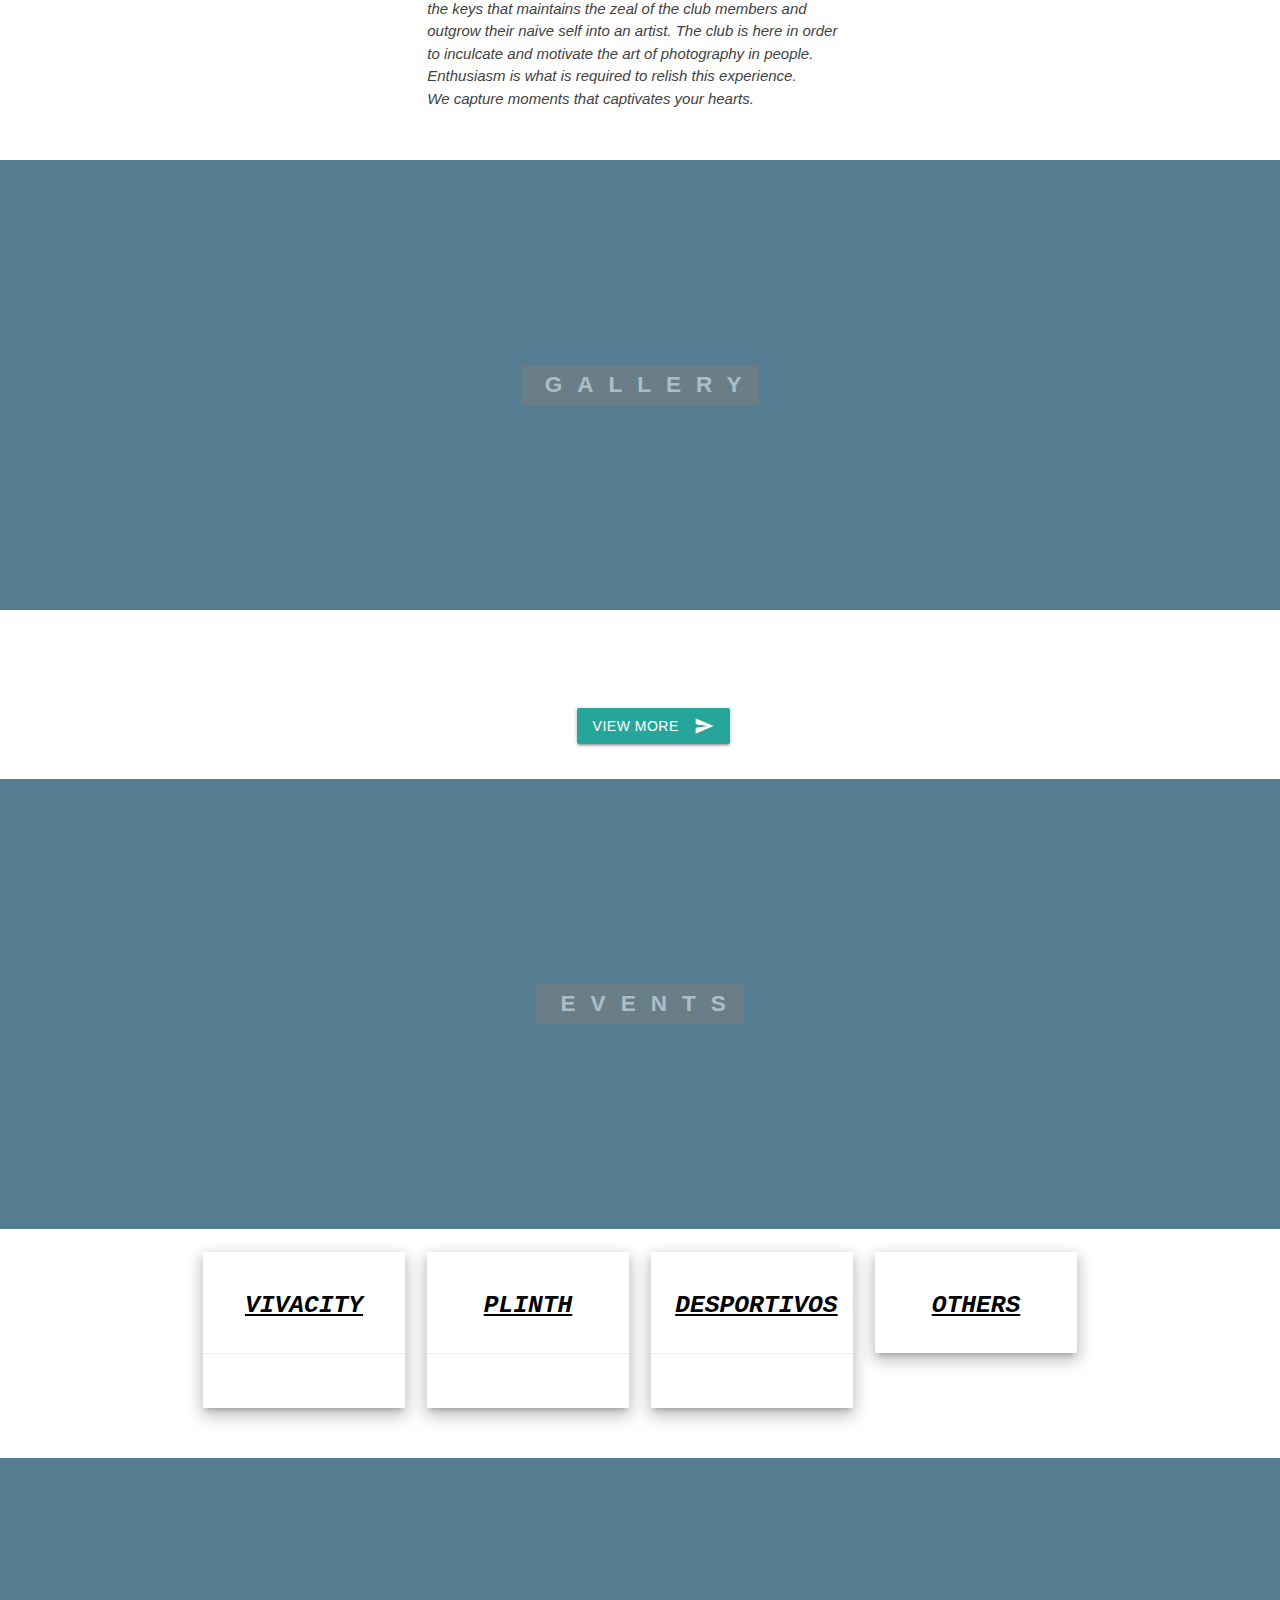
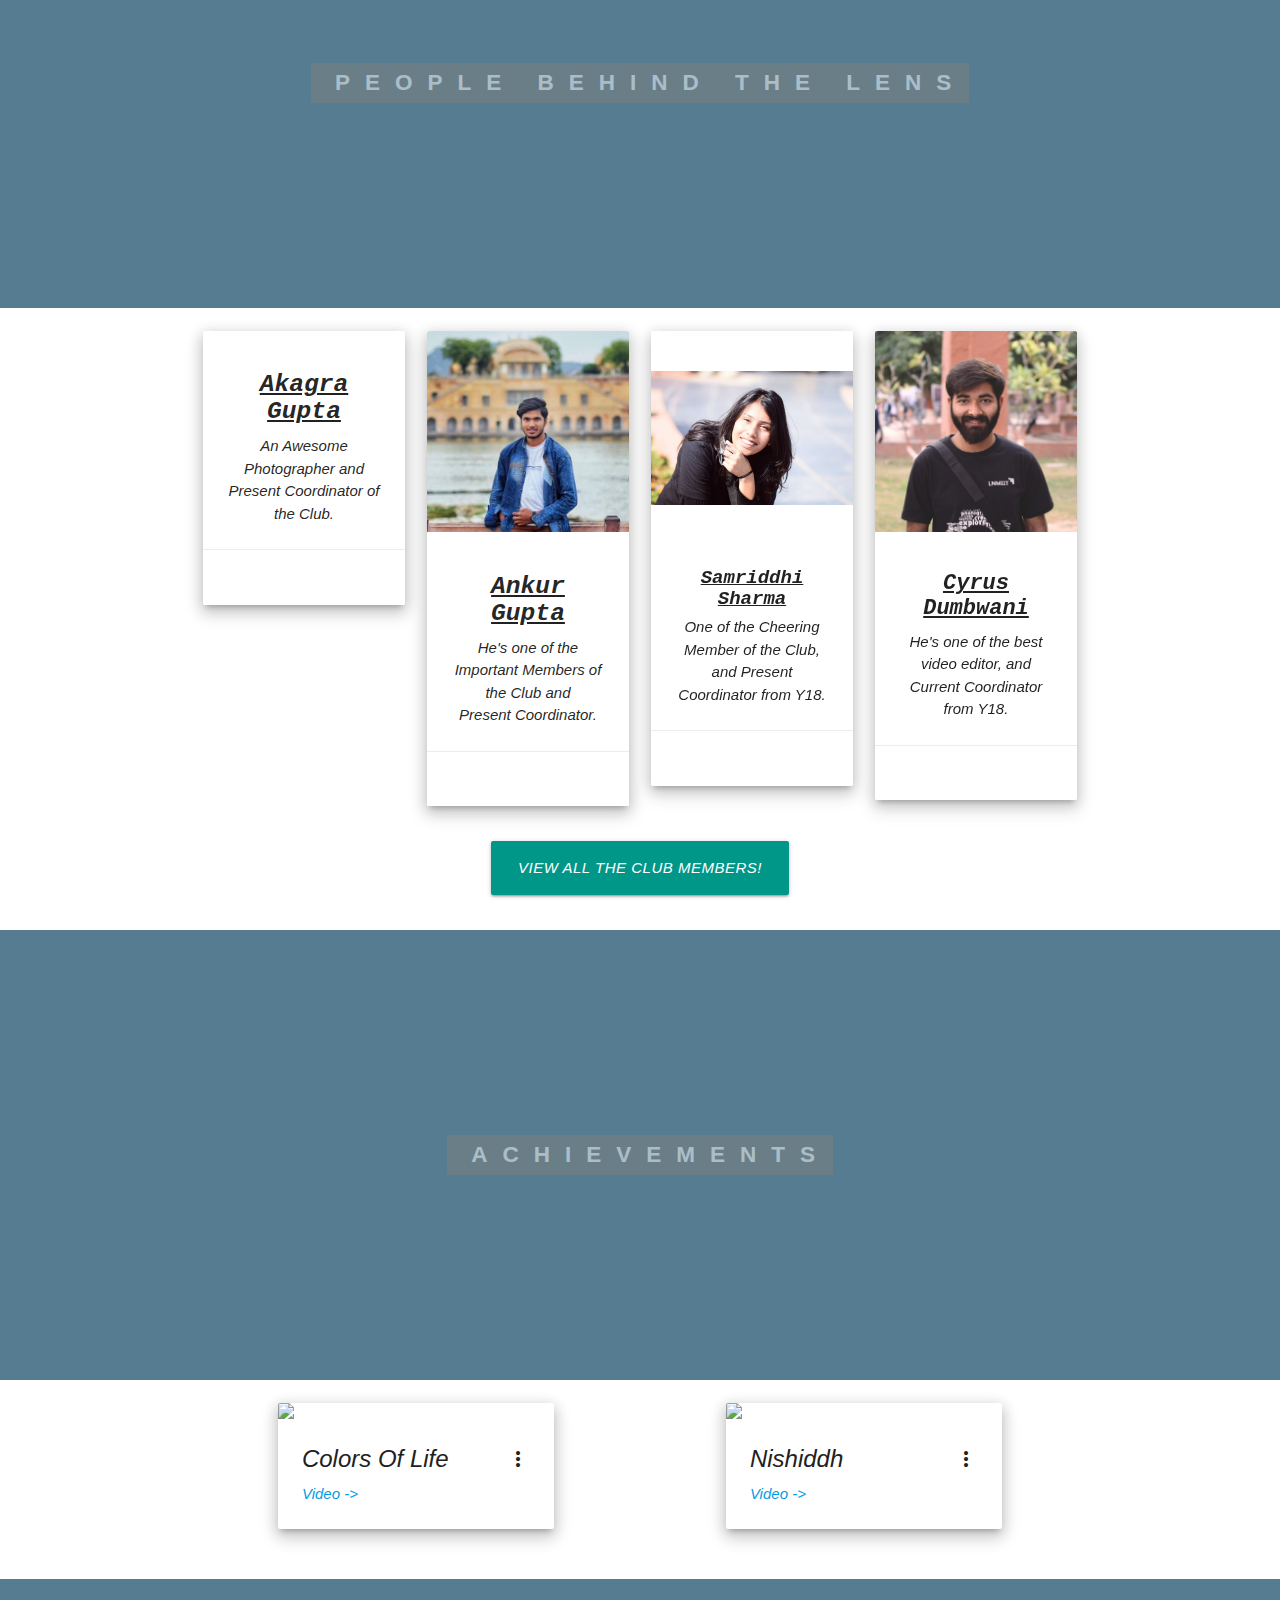
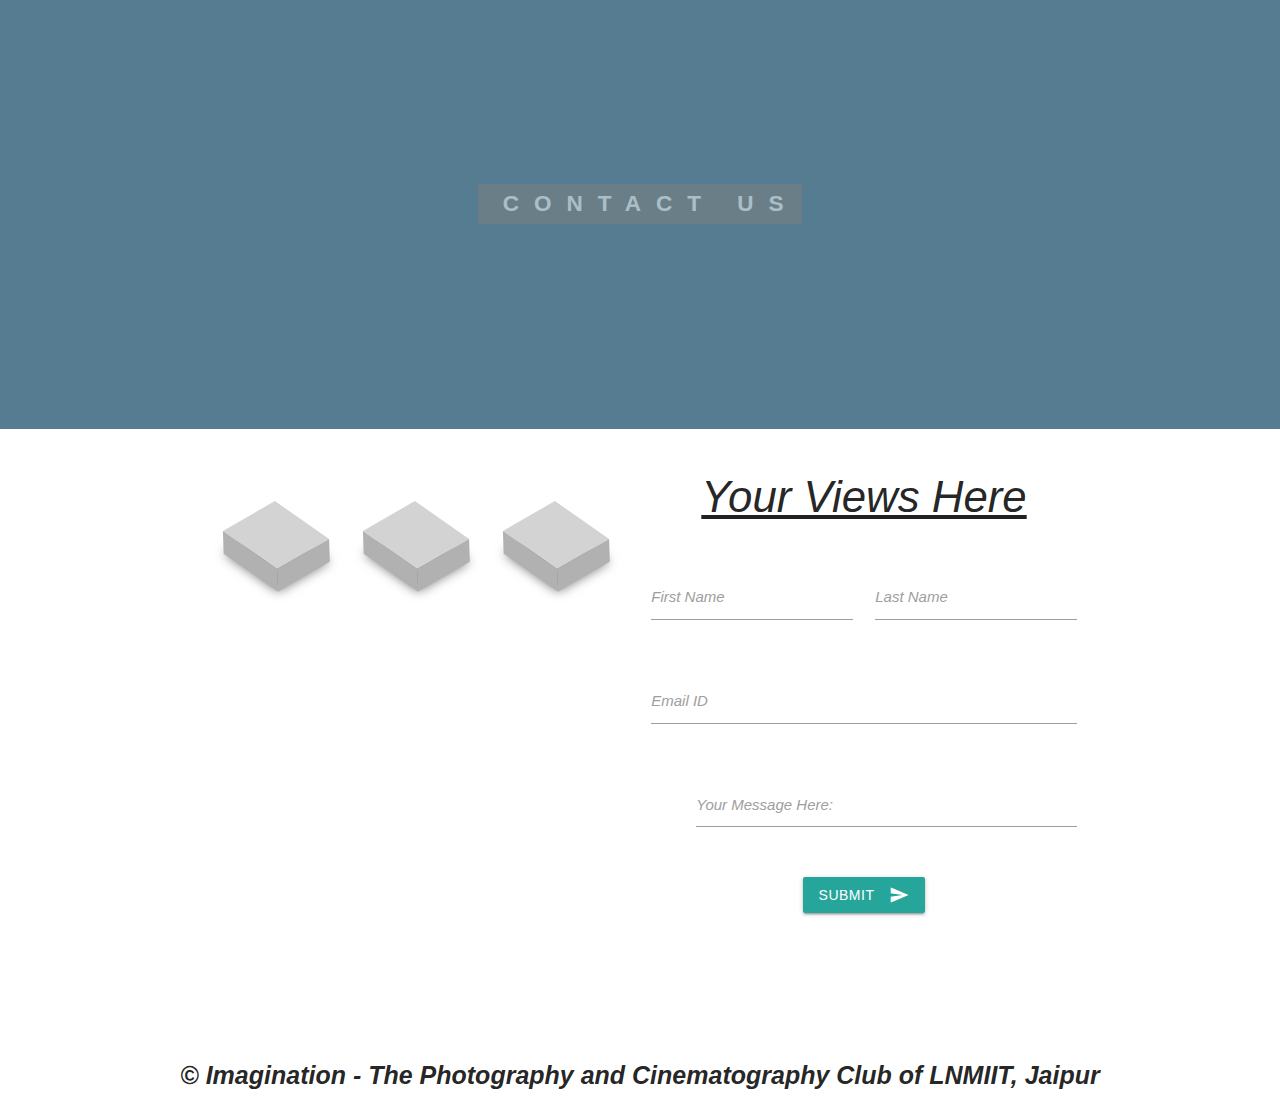
==== commit 323a222b: "updateed index and added events section" ====
--- a/index.html
+++ b/index.html
@@ -24,7 +24,7 @@
 </head>
 
 <body id="home" class="scrollspy">
-    <div id="loading"></div>
+    <!-- <div class="page-loader" style="display: none;"><div class="loader-logo"></div>Setting up loading animations<br>Please, wait...<br><noscript>Please, enable JavaScript for the project to work</noscript></div> -->
 
   <!-- Header -->
   <header class="v-header containerVid">
@@ -49,7 +49,7 @@
   <!-- About us Banner -->
   <section class="section banner banner1">
     <div class="banner-overlay"></div>
-    <div class="white-text banner-content">
+    <div class="white-text banner-content frame">
       &nbsp;About Us
     </div>
   </section>
@@ -71,60 +71,9 @@
         Section: Achievements Start
         =========================== -->
   <!-- Achievements Banner -->
-  <section class="section banner banner2">
-    <div class="banner-overlay"></div>
-    <div class="white-text banner-content">
-      &nbsp;Achievements
-    </div>
-  </section>
-  <!-- Achievements Content -->
-  <section class="section container">
-    <div class="row">
-      <div class="col s12 m4 offset-m2 l4 offset-l1">
-        <div class="card  z-depth-3">
-          <div class="card-image waves-effect waves-block waves-light">
-            <img class="activator responsive-img" src="img/i1.jpg">
-          </div>
-          <div class="card-content">
-            <span class="card-title activator grey-text text-darken-4">Colors Of Life<i class="material-icons right">more_vert</i></span>
-            <p><a href="https://www.youtube.com/watch?v=WdPGzFYbcsA" target="_blank">Video -></a></p>
-          </div>
-          <div class="card-reveal">
-            <span class="card-title grey-text text-darken-4">Colors Of Life<i class="material-icons right">close</i></span>
-            <p>Here is some more information about this product that is only revealed once clicked on.</p>
-          </div>
-        </div>
-      </div>
-
-      <div class="col s12 m4 l4 offset-l2">
-        <div class="card z-depth-3">
-          <div class="card-image waves-effect waves-block waves-light">
-            <img class="activator responsive-img" src="img/i2.jpg">
-          </div>
-          <div class="card-content">
-            <span class="card-title activator grey-text text-darken-4">Nishiddh<i class="material-icons right">more_vert</i></span>
-            <p><a href="https://www.youtube.com/watch?v=ikzw3klrXwg" target="_blank">Video -></a></p>
-          </div>
-          <div class="card-reveal">
-            <span class="card-title grey-text text-darken-4">Nishiddh<i class="material-icons right">close</i></span>
-            <p>Here is some more information about this product that is only revealed once clicked on.</p>
-          </div>
-        </div>
-      </div>
-
-    </div>
-  </section>
-  <!-- ============================
-        Section: Achievements Ends
-        =========================== -->
-  <!-- ============================
-        Section: Gallery Start
-        =========================== -->
-  <!-- Gallery Banner -->
-
   <section class="section banner banner4">
     <div class="banner-overlay"></div>
-    <div class="white-text banner-content">
+    <div class="white-text banner-content frame">
       &nbsp;GALLERY
     </div>
   </section>
@@ -193,141 +142,298 @@
       </div>
     </div>
   </section>
-
   <!-- ============================
-        Section: Gallery Ends
-        =========================== -->
-
+        Section: Achievements Ends
+        =========================== -->
+ 
+        <!-- section : events start -->
+     <section class="section banner banner6">
+          <div class="banner-overlay"></div>
+          <div class="white-text banner-content frame">
+            &nbsp;events
+          </div>
+      </section>
+      <section class="section transparent lighten-5 scrollspy" id="team">
+        <div class="container center">
+          <div class="row">
+            <div class="col s12 m3">
+              <div class="card z-depth-3">
+                <div class="card-image">
+                  <a href="www.vivacity.lnmiit.ac.in">
+                  <img src="images/events/viva.jpg"  alt="" clss="materialboxed responsive-image">
+                  </a>
+  
+                </div>
+                <div class="card-content ">
+                    <a href="vivacity.lnmiit.ac.in" style="color:black ; text-decoration: underline; font-family: 'Courier New', Courier, monospace" >
+                  <h5><b>VIVACITY</b></h5> 
+                    </a>
+                </div>
+                <div class="card-action">
+                  <a href="https://www.facebook.com/Vivacity.LNMIIT/" class="blue-text">
+                    <i class="fab fa-facebook fa-2x"></i>
+                  </a>
+                  <a href="#" class="indigo-text">
+                    <i class="fab fa-instagram fa-2x"></i>
+                  </a>
+  
+                  </a>
+                </div>
+              </div>
+            </div>
+  
+            <div class="col s12 m3">
+              <div class="card z-depth-3">
+                <div class="card-image">
+                    <a href="plinth.lnmiit.ac.in">
+                    <img src="images/events/plin.png" alt="" class="materialboxed responsive-image">
+                    </a>
+                </div>
+                <div class="card-content">
+                    <a href="plinth.lnmiit.ac.in" style="color:black; text-decoration: underline; font-family: 'Courier New', Courier, monospace">
+                  <h5><b>PLINTH</b></h5> 
+                    </a>
+                </div>
+                <div class="card-action">
+                  <a href="#" class="blue-text">
+                    <i class="fab fa-facebook fa-2x"></i>
+                  </a>
+                  <a href="#" class="indigo-text">
+                    <i class="fab fa-instagram fa-2x"></i>
+                  </a>
+  
+                  </a>
+                </div>
+              </div>
+            </div>
+  
+            <div class="col s12 m3">
+              <div class="card z-depth-3">
+                <div class="card-image">
+                    <a href="plinth.lnmiit.ac.in">
+                  <img src="images/events/des.png" alt="" class="materialboxed responsive-image">
+                    </a>
+                </div>
+                <div class="card-content" >
+                    <a href="plinth.lnmiit.ac.in " style="color:black; text-decoration: underline; font-family: 'Courier New', Courier, monospace">
+                  <h5><b>DESPORTIVOS</b></h5>
+                    </a>
+                </div>
+                <div class="card-action">
+                  <a href="#" class="blue-text">
+                    <i class="fab fa-facebook fa-2x" aria-hidden="true"></i>
+                  </a>
+                  <a href="#" class="indigo-text">
+                    <i class="fab fa-instagram fa-2x" aria-hidden="true"></i>
+                  </a>
+                  <a href="#">
+                      <i class="fa fa-globe fa-2x" aria-hidden="true" ></i>
+                  </a>
+  
+                  
+                </div>
+              </div>
+            </div>
+  
+            <div class="col s12 m3">
+              <div class="card z-depth-3">
+                  <div class="card-image">
+                      <a href="plinth.lnmiit.ac.in">
+                    <img src="images/events/other.jpg" alt="" class="materialboxed responsive-image">
+                      </a>
+                  </div>
+                  <div class="card-content" >
+                      <a href="plinth.lnmiit.ac.in " style="color:black; text-decoration: underline; font-family: 'Courier New', Courier, monospace">
+                    <h5><b>OTHERS</b></h5>
+                      </a>
+                  </div>
+                
+              </div>
+            </div>
+          </div>
+      </section>
   <!-- ============================
         Section: Team Start
         =========================== -->
   <!-- Banner -->
   <section class="section banner banner5">
     <div class="banner-overlay"></div>
-    <div class="white-text banner-content">
+    <div class="white-text banner-content frame">
       &nbsp;People behind the lens
     </div>
   </section>
   <!-- Content -->
-  <section class="section transparent lighten-5 scrollspy" id="team">
-    <div class="container center">
-      <div class="row">
-        <div class="col s12 m3">
-          <div class="card z-depth-3">
-            <div class="card-image">
-              <img src="img/img/p4.JPG" alt="" class="materialboxed responsive-image">
-
-            </div>
-            <div class="card-content">
-              <h5><b>Sarthak Jain</b></h5>
-              <p>An Awesome Photographer, Cinematographer and a Present Coordinator of the Club.</p>
-            </div>
-            <div class="card-action">
-              <a href="#" class="blue-text">
-                <i class="fab fa-facebook fa-2x"></i>
-              </a>
-              <a href="#" class="indigo-text">
-                <i class="fab fa-instagram fa-2x"></i>
-              </a>
-
-              </a>
-            </div>
-          </div>
-        </div>
-
-        <div class="col s12 m3">
-          <div class="card z-depth-3">
-            <div class="card-image">
-              <img src="img/img/p5.jpg" alt="" class="materialboxed responsive-image">
-
-            </div>
-            <div class="card-content">
-              <h5><b>Garvit Khandelwal</b></h5>
-              <p>He's one of the Important Members of the Club and <br />Present Coordinator.</p>
-            </div>
-            <div class="card-action">
-              <a href="#" class="blue-text">
-                <i class="fab fa-facebook fa-2x"></i>
-              </a>
-              <a href="#" class="indigo-text">
-                <i class="fab fa-instagram fa-2x"></i>
-              </a>
-
-              </a>
-            </div>
-          </div>
-        </div>
-
-        <div class="col s12 m3">
-          <div class="card z-depth-3">
-            <div class="card-image">
-              <img src="img/img/p16.jpeg" alt="" class="materialboxed responsive-image">
-
-            </div>
-            <div class="card-content">
-              <h5><b>Ankita Shreya</b></h5>
-              <p>One of the Most Cheering Members of the Club, and Present Coordinator from Y17.</p>
-            </div>
-            <div class="card-action">
-              <a href="#" class="blue-text">
-                <i class="fab fa-facebook fa-2x"></i>
-              </a>
-              <a href="#" class="indigo-text">
-                <i class="fab fa-instagram fa-2x"></i>
-              </a>
-
-              </a>
-            </div>
-          </div>
-        </div>
-
-        <div class="col s12 m3">
-          <div class="card z-depth-3">
-            <div class="card-image">
-              <img src="img/img/p15.jpeg" alt="" class="materialboxed responsive-image">
-
-            </div>
-            <div class="card-content">
-              <h5><b>Yash Bansal</b></h5>
-              <p>One of the Most Responsible Members of the Club, and Current Coordinator from Y17.</p>
-            </div>
-            <div class="card-action">
-              <a href="#" class="blue-text">
-                <i class="fab fa-facebook fa-2x"></i>
-              </a>
-              <a href="#" class="indigo-text">
-                <i class="fab fa-instagram fa-2x"></i>
-              </a>
-
-              </a>
-
-              </a>
-
-              </a>
-            </div>
-          </div>
-        </div>
-      </div>
-
-
-
-    </div>
-    <!-- Meet Them All -->
-    <div class="row container">
-      <a href="team.html" target="_blank" class="waves-effect waves-purple btn-large white-text teal center-align col s12 m4 offset-m4">View All the Club Members!</a>
-    </div>
-    </div>
-  </section>
+    <section class="section transparent lighten-5 scrollspy" id="team">
+      <div class="container center">
+        <div class="row">
+          <div class="col s12 m3">
+            <div class="card z-depth-3">
+              <div class="card-image">
+                <img src="img/img/p17.jpg" alt="" class="materialboxed responsive-image">
+
+              </div>
+              <div class="card-content" >
+                <h5 style="font-family: 'Courier New', Courier, monospace; text-decoration: underline"><b>Akagra Gupta</b></h5>
+                <p>An Awesome Photographer and Present Coordinator of the Club.</p>
+              </div>
+              <div class="card-action">
+                <a href="#" class="blue-text">
+                  <i class="fab fa-facebook fa-2x"></i>
+                </a>
+                <a href="#" class="indigo-text">
+                  <i class="fab fa-instagram fa-2x"></i>
+                </a>
+
+                </a>
+              </div>
+            </div>
+          </div>
+
+          <div class="col s12 m3">
+            <div class="card z-depth-3">
+              <div class="card-image">
+                <img src="img/img/p39.jpg" alt="" class="materialboxed responsive-image">
+
+              </div>
+              <div class="card-content">
+                <h5 style="font-family: 'Courier New', Courier, monospace; text-decoration: underline"><b>Ankur Gupta</b></h5>
+                <p>He's one of the Important Members of the Club and <br />Present Coordinator.</p>
+              </div>
+              <div class="card-action">
+                <a href="#" class="blue-text">
+                  <i class="fab fa-facebook fa-2x"></i>
+                </a>
+                <a href="#" class="indigo-text">
+                  <i class="fab fa-instagram fa-2x"></i>
+                </a>
+
+                </a>
+              </div>
+            </div>
+          </div>
+
+          <div class="col s12 m3">
+            <div class="card z-depth-3">
+              <div class="card-image">
+                <img src="img/img/p34.png" alt="" class="materialboxed responsive-image">
+
+              </div>
+              <div class="card-content">
+                <h6 style="font-family: 'Courier New', Courier, monospace; text-decoration: underline; font-size: 19px"><b>Samriddhi Sharma </b></h5>
+                <p>One of the Cheering Member of the Club, and Present Coordinator from Y18.</p>
+              </div>
+              <div class="card-action">
+                <a href="#" class="blue-text">
+                  <i class="fab fa-facebook fa-2x"></i>
+                </a>
+                <a href="#" class="indigo-text">
+                  <i class="fab fa-instagram fa-2x"></i>
+                </a>
+
+                </a>
+              </div>
+            </div>
+          </div>
+
+          <div class="col s12 m3">
+            <div class="card z-depth-3">
+              <div class="card-image">
+                <img src="img/img/p31.jpeg" alt="" class="materialboxed responsive-image">
+
+              </div>
+              <div class="card-content">
+                <h5 style="font-family: 'Courier New', Courier, monospace; text-decoration: underline; font-size: 22px"><b>Cyrus Dumbwani</b></h5>
+                <p>He's one of the best video editor, and Current Coordinator from Y18.</p>
+              </div>
+              <div class="card-action">
+                <a href="#" class="blue-text">
+                  <i class="fab fa-facebook fa-2x"></i>
+                </a>
+                <a href="#" class="indigo-text">
+                  <i class="fab fa-instagram fa-2x"></i>
+                </a>
+
+                </a>
+
+                </a>
+
+                </a>
+              </div>
+            </div>
+          </div>
+        </div>
+
+
+
+      </div>
+      <!-- Meet Them All -->
+      <div class="row container">
+        <a href="team.html" target="_blank" class="waves-effect waves-purple btn-large white-text teal center-align col s12 m4 offset-m4">View All the Club Members!</a>
+      </div>
+      </div>
+    </section>
   <!-- ============================
         Section: Team End
         =========================== -->
+ <!-- ============================
+        Section: Gallery Start
+        =========================== -->
+  <!-- Gallery Banner -->
+
+  <section class="section banner banner2">
+      <div class="banner-overlay"></div>
+      <div class="white-text banner-content frame">
+        &nbsp;Achievements
+      </div>
+    </section>
+    <!-- Achievements Content -->
+    <section class="section container">
+      <div class="row">
+        <div class="col s12 m4 offset-m2 l4 offset-l1">
+          <div class="card  z-depth-3">
+            <div class="card-image waves-effect waves-block waves-light">
+              <img class="activator responsive-img" src="img/i1.jpg">
+            </div>
+            <div class="card-content">
+              <span class="card-title activator grey-text text-darken-4">Colors Of Life<i class="material-icons right">more_vert</i></span>
+              <p><a href="https://www.youtube.com/watch?v=WdPGzFYbcsA" target="_blank">Video -></a></p>
+            </div>
+            <div class="card-reveal">
+              <span class="card-title grey-text text-darken-4">Colors Of Life<i class="material-icons right">close</i></span>
+              <p>Here is some more information about this product that is only revealed once clicked on.</p>
+            </div>
+          </div>
+        </div>
+  
+        <div class="col s12 m4 l4 offset-l2">
+          <div class="card z-depth-3">
+            <div class="card-image waves-effect waves-block waves-light">
+              <img class="activator responsive-img" src="img/i2.jpg">
+            </div>
+            <div class="card-content">
+              <span class="card-title activator grey-text text-darken-4">Nishiddh<i class="material-icons right">more_vert</i></span>
+              <p><a href="https://www.youtube.com/watch?v=ikzw3klrXwg" target="_blank">Video -></a></p>
+            </div>
+            <div class="card-reveal">
+              <span class="card-title grey-text text-darken-4">Nishiddh<i class="material-icons right">close</i></span>
+              <p>Here is some more information about this product that is only revealed once clicked on.</p>
+            </div>
+          </div>
+        </div>
+  
+      </div>
+    </section>
+  
+    <!-- ============================
+          Section: Gallery Ends
+          =========================== -->        
   <!-- ============================
         Section: Contact US Start
         =========================== -->
   <!-- Banner -->
   <section class="section banner banner3">
     <div class="banner-overlay"></div>
-    <div class="white-text banner-content">
+    <div class="white-text banner-content frame">
       &nbsp;Contact US
     </div>
   </section>
@@ -366,7 +472,7 @@
       <div class="col s12 m6">
         <div class="row center">
           <!-- TODO: Change Color according to the theme -->
-          <h3>Your Views Here</h3>
+          <h3 style="text-decoration: underline">Your Views Here</h3>
         </div>
         <div class="row">
           <div class="input-field col s6">
@@ -419,6 +525,11 @@
     </ul>
   </div>
 
+  <footer id="footer">
+      <p style="text-decoration-color: black; text-align: center; font-family:'arial'; font-size: 25px; font-style: italic; "><b>&copy; Imagination - The Photography and Cinematography Club of LNMIIT, Jaipur</b></p>
+    </footer>
+  
+
   <script type="text/javascript" src="https://code.jquery.com/jquery-3.2.1.min.js"></script>
   <script type="text/javascript" src="js/materialize.min.js"></script>
   <!-- My custom script -->
@@ -426,10 +537,6 @@
      function hideLoader() {
     $('#loading').hide();
     }
-
-    
-
-// Strongly recommended: Hide loader after 20 seconds, even if the page hasn't finished loading
     setTimeout(hideLoader, 5000);
   </script>
   <script>
